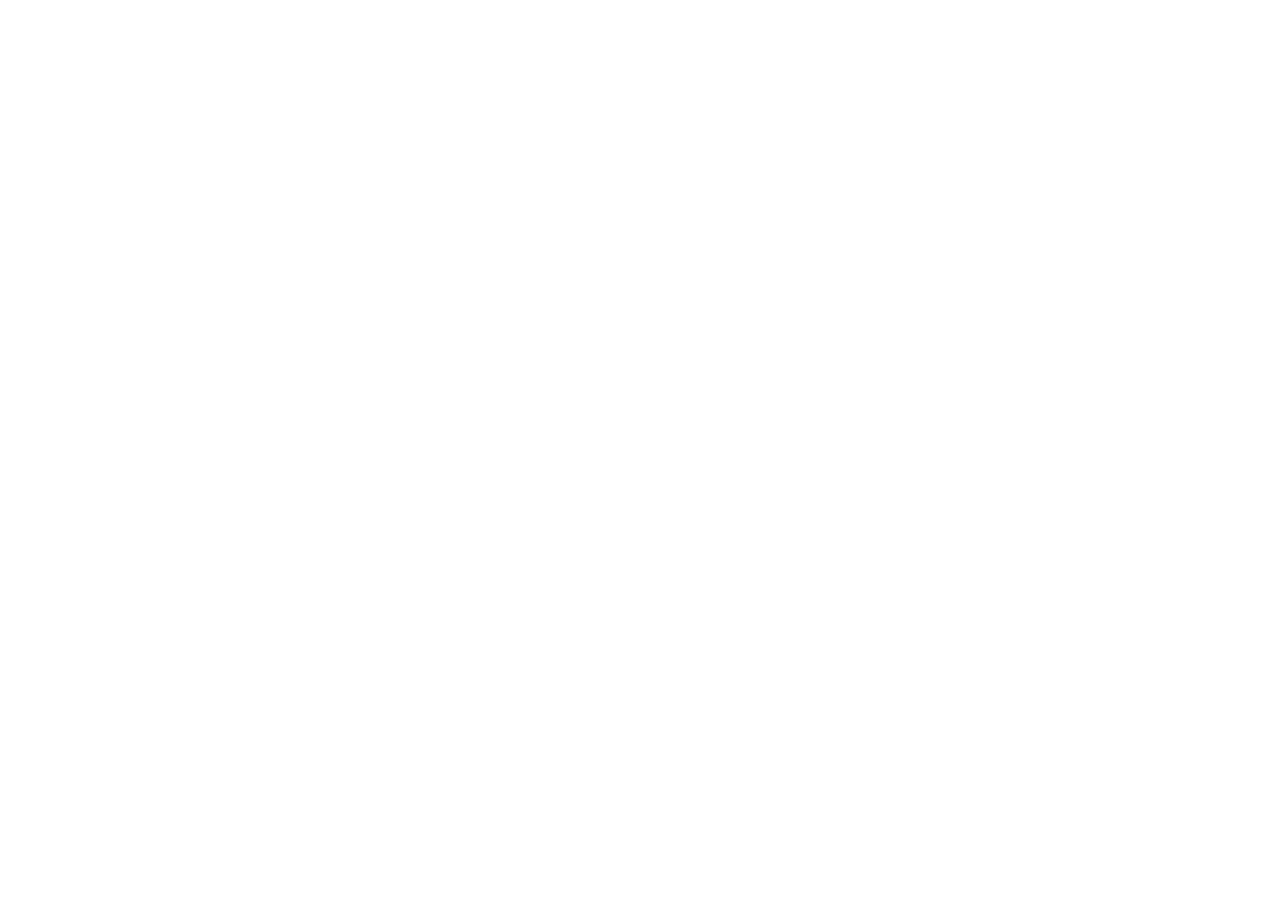
==== clonYoutube/html/indexTube.html @ 1da53eaf "clone Youtube" ====
<!DOCTYPE html>
<html lang="en">

<head>
    <meta charset="UTF-8">
    <meta http-equiv="X-UA-Compatible" content="IE=edge">
    <meta name="viewport" content="width=device-width, initial-scale=1.0">
    <link rel="icon" type="image/svg" sizes="16*16" href="../src/assets/twitter-brands.svg">
    <link rel="stylesheet" href="https://cdnjs.cloudflare.com/ajax/libs/font-awesome/6.1.1/css/all.min.css" />
    <link rel="preconnect" href="https://fonts.googleapis.com">
    <link rel="preconnect" href="https://fonts.gstatic.com" crossorigin>
    <link href="https://fonts.googleapis.com/css2?family=Montserrat:wght@400;500;700&display=swap" rel="stylesheet">
    <link rel="preconnect" href="https://fonts.googleapis.com">
    <link rel="preconnect" href="https://fonts.gstatic.com" crossorigin>
    <link href="https://fonts.googleapis.com/css2?family=Lato:wght@400;700&display=swap" rel="stylesheet">
    <link rel="stylesheet" href="../css/mainTube.css">
    <title>Clone Youtube</title>
</head>

<body>

    <!--  ==== Javascript JS = === -->
</body>

</html>
---- clonYoutube/css/mainTube.css ----
/*? ===== IMPORT =====*/
@import url(../css/media/mediaQuerie.css);


/** = Root =*/
:root {
    /*=Color Basic=*/
    color-scheme: light dark;
    --clr-white: #fff;
    --clr-white2: #F2F2F2;
    --clr-white3: #BFBFBF;
    --clr-white4: #fcfdfd;
    --clr-black: #000;
    --clr-black-2: #0d0d0d;
    --brand-color: #1d9bf0;
    --gray-color: #cfd9de;
    --gray-colorTwo: #f8f8f8;
    --brand-color: rgb(238, 9, 9);
    --blue-color: #065fd4;
    --dark-color: #181818;

    /*=Typography=*/
    --font-family-Mon: 'Montserrat', sans-serif;
    --font-family-lat: 'Lato', sans-serif;
    /*=Font Size=*/
    --font-size-extra: 3rem;
    --font-size-title: 2.4rem;
    --font-size-Big: 1.8rem;
    --font-size-Medium: 1.6rem;
    --font-size-medium-plus: 1.5rem;
    --font-size-small: 1.2rem;
    --font-size-small-plus: 0.8rem;
    /*=Margins=*/
    --margin-top: 2rem;
    --margin-bottom: 2rem;
    --margin-left: 1rem;
    --margin-right: 1rem;
    --margin: 0 auto;
    /*=Text=*/
    --letter-spacing: 0.1rem;
    /* =  Shadows =*/
    --shadow-color: 286deg 36% 56%;
    /*========== z index ==========*/
    --z-tooltip: 10;
    --z-fixed: 100;

    --gradient-color: linear-gradient(115deg, #4fcf70, #fad648, #a767e5, #12bcfe, #44ce7b);
    --transparent-light-color: rgba(255, 255, 255, .05);
    --transparent-dark-color: rgba(0, 0, 0, .75);
}

/** = Css Style General =*/
*,
*::before,
*::after {
    box-sizing: border-box;
    margin: 0;
    padding: 0;
}

html {
    font-size: 62.5%;
}

/** =Animation =*/
@media (prefers-reduced-motion: reduce) {

    *,
    *::before,
    *::after {
        animation-duration: 0.01ms !important;
        animation-iteration-count: 1 !important;
        transition-duration: 0.01ms !important;
        scroll-behavior: auto !important;
    }
}

ul {
    list-style: none;
}

a {
    text-decoration: none;
    cursor: pointer;
}

img {
    width: 100%;
    height: 100%;
    background-size: cover;
    background-repeat: no-repeat;
    background-position: center;
    object-fit: cover;
}

p,
span {
    letter-spacing: 0.1rem;
}

h1,
h2,
h3 {
    margin: 2rem auto;
}

h1 {
    font-size: 2.4rem;
}

/*? ==== Button */
button {
    cursor: pointer;
}

button:active {
    transform: scale(0.9);
}

.btn {
    padding: 1.5rem;
    border: none;
    border-radius: 1rem;
    color: #F2F2F2;
    display: flex;
    justify-content: center;
    align-items: center;
    background: transparent;
}

.btn:hover {
    outline: 2px solid #333;
    color: #000;
}

/** ======= ============ Project General CSS =========== ============ **/
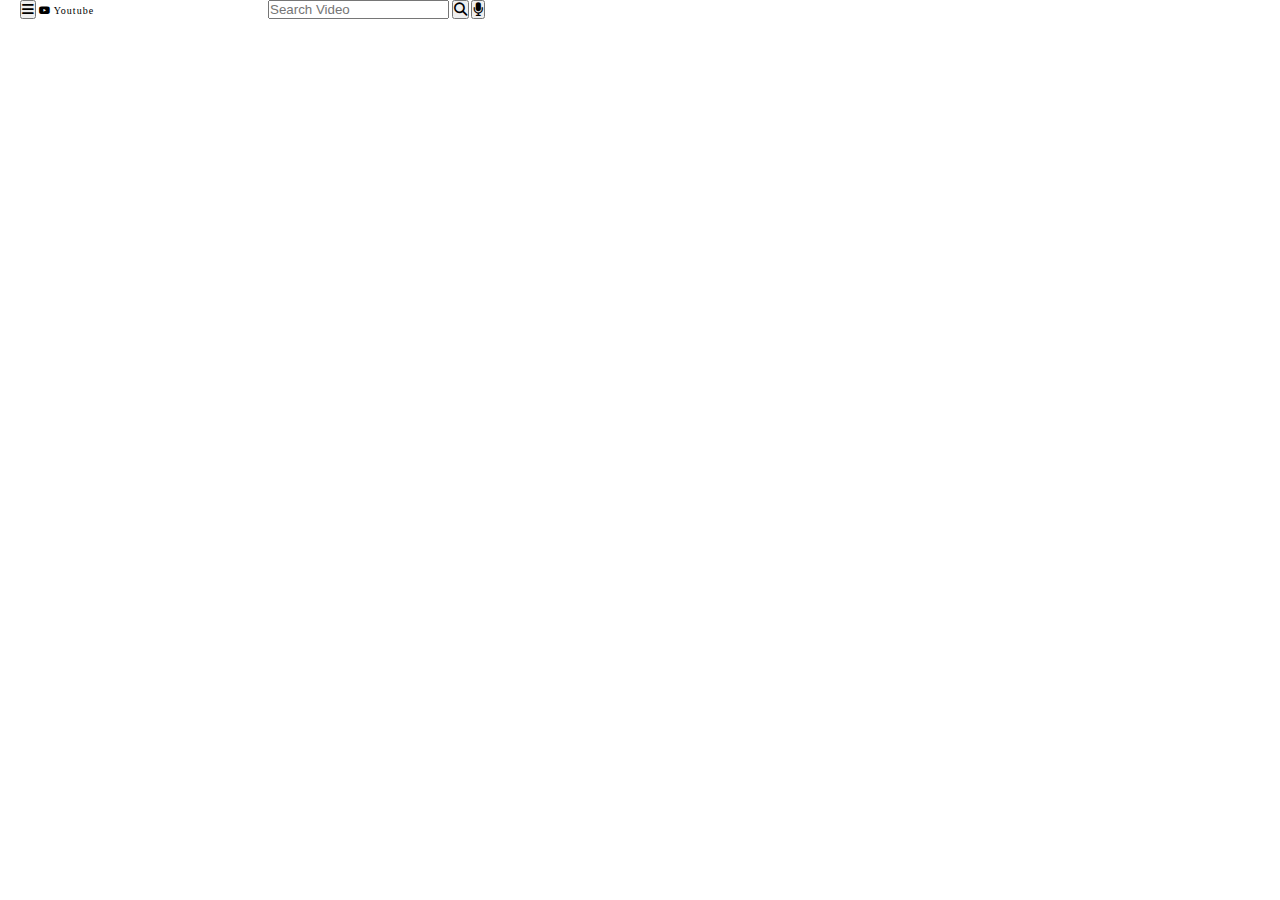
==== commit 02e13031: "layout" ====
--- a/clonYoutube/html/indexTube.html
+++ b/clonYoutube/html/indexTube.html
@@ -5,7 +5,7 @@
     <meta charset="UTF-8">
     <meta http-equiv="X-UA-Compatible" content="IE=edge">
     <meta name="viewport" content="width=device-width, initial-scale=1.0">
-    <link rel="icon" type="image/svg" sizes="16*16" href="../src/assets/twitter-brands.svg">
+    <link rel="icon" type="image/svg" sizes="16*16" href="../assets/img/youtube-brands.svg">
     <link rel="stylesheet" href="https://cdnjs.cloudflare.com/ajax/libs/font-awesome/6.1.1/css/all.min.css" />
     <link rel="preconnect" href="https://fonts.googleapis.com">
     <link rel="preconnect" href="https://fonts.gstatic.com" crossorigin>
@@ -14,10 +14,33 @@
     <link rel="preconnect" href="https://fonts.gstatic.com" crossorigin>
     <link href="https://fonts.googleapis.com/css2?family=Lato:wght@400;700&display=swap" rel="stylesheet">
     <link rel="stylesheet" href="../css/mainTube.css">
-    <title>Clone Youtube</title>
+    <title>Clone Youtube || Web Portfolio</title>
 </head>
 
 <body>
+    <div class="layout" id="layoutID">
+        <!-- ==== Header === -->
+        <header class="header" id="headerID">
+            <!-- == Logo ==-->
+            <div class="heeader-logo" id="headerLogo">
+                <button class="header--button" type="button"><i class="fa-solid fa-bars"></i></button>
+                <span class="logo--icon">
+                    <i class="fa-brands fa-youtube"></i> Youtube
+                </span>
+            </div>
+            <!-- === Search ====-->
+            <div class="header--search">
+                <form action="" class="header--form">
+                    <input type="text" class="header--input" placeholder="Search Video">
+                    <button class="header--button header--button__grey" type="button">
+                        <i class="fa-solid fa-magnifying-glass"></i>
+                    </button>
+                    <button class="header--button" type="button"><i class="fa-solid fa-microphone"></i></button>
+                </form>
+            </div>
+        </header>
+
+    </div>
 
     <!--  ==== Javascript JS = === -->
 </body>
--- a/clonYoutube/css/mainTube.css
+++ b/clonYoutube/css/mainTube.css
@@ -75,7 +75,8 @@
     }
 }
 
-ul {
+ul,
+ol {
     list-style: none;
 }
 
@@ -133,4 +134,23 @@
     color: #000;
 }
 
-/** ======= ============ Project General CSS =========== ============ **/+/** ======= ============ Project General CSS =========== ============ **/
+.layout {
+    width: 100%;
+    height: 100vh;
+    display: grid;
+    grid-template-areas:
+        "header header"
+        "sidebar tags"
+        "sidebar content";
+    grid-template-columns: 20% 80%;
+    grid-template-rows: 10% 5% 85%;
+}
+
+header {
+    grid-area: header;
+    display: grid;
+    grid-template-columns: 20% 60% 20%;
+    padding: 0 20px;
+    position: sticky;
+}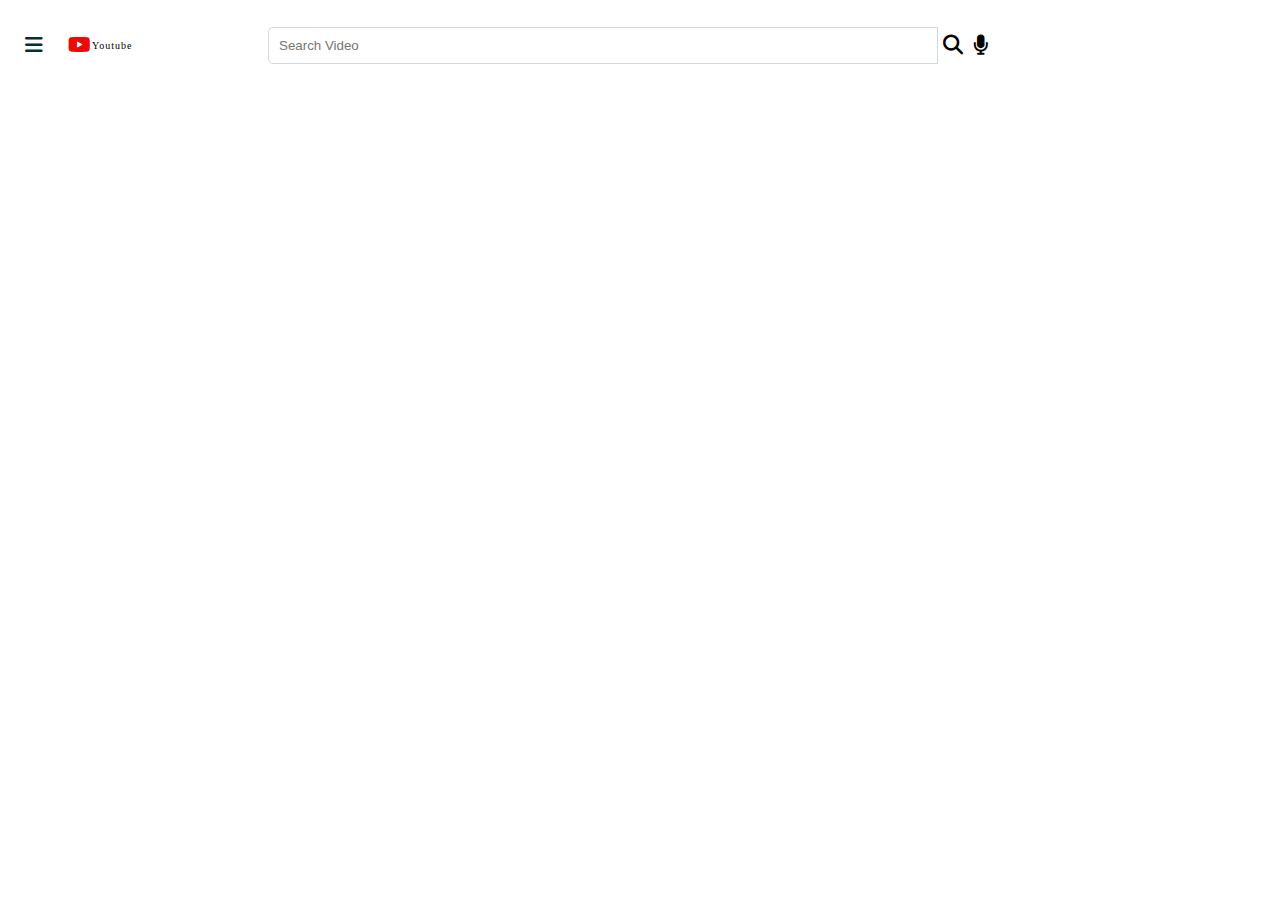
==== commit c4c568cb: "header  you paart 02" ====
--- a/clonYoutube/html/indexTube.html
+++ b/clonYoutube/html/indexTube.html
@@ -22,7 +22,7 @@
         <!-- ==== Header === -->
         <header class="header" id="headerID">
             <!-- == Logo ==-->
-            <div class="heeader-logo" id="headerLogo">
+            <div class="header--logo" id="headerLogo">
                 <button class="header--button" type="button"><i class="fa-solid fa-bars"></i></button>
                 <span class="logo--icon">
                     <i class="fa-brands fa-youtube"></i> Youtube
--- a/clonYoutube/css/mainTube.css
+++ b/clonYoutube/css/mainTube.css
@@ -153,4 +153,60 @@
     grid-template-columns: 20% 60% 20%;
     padding: 0 20px;
     position: sticky;
+}
+
+header i {
+    font-size: 2rem;
+}
+
+button {
+    background: transparent;
+    border: 0;
+    padding: .5rem;
+}
+
+/*? ===== Logo*/
+.fa-bars {
+    color: #033030;
+    margin-right: 2rem;
+}
+
+.fa-youtube {
+    color: var(--brand-color);
+}
+
+.logo--icon {
+    display: flex;
+    align-items: center;
+}
+
+.logo-icon i {
+    margin-right: 5px;
+    font-weight: 900;
+}
+
+/*? <<<<< Header Logo */
+.header--logo {
+    width: 20%;
+    display: flex;
+    justify-content: space-between;
+    justify-self: left;
+    align-self: center;
+}
+
+.header--search {
+    place-self: center;
+    width: 100%;
+}
+
+.header--form {
+    display: flex;
+}
+
+.header--input {
+    padding: 1rem;
+    display: block;
+    width: 90%;
+    border-radius: 5px 0 0 5px;
+    border: 1px solid var(--gray-color);
 }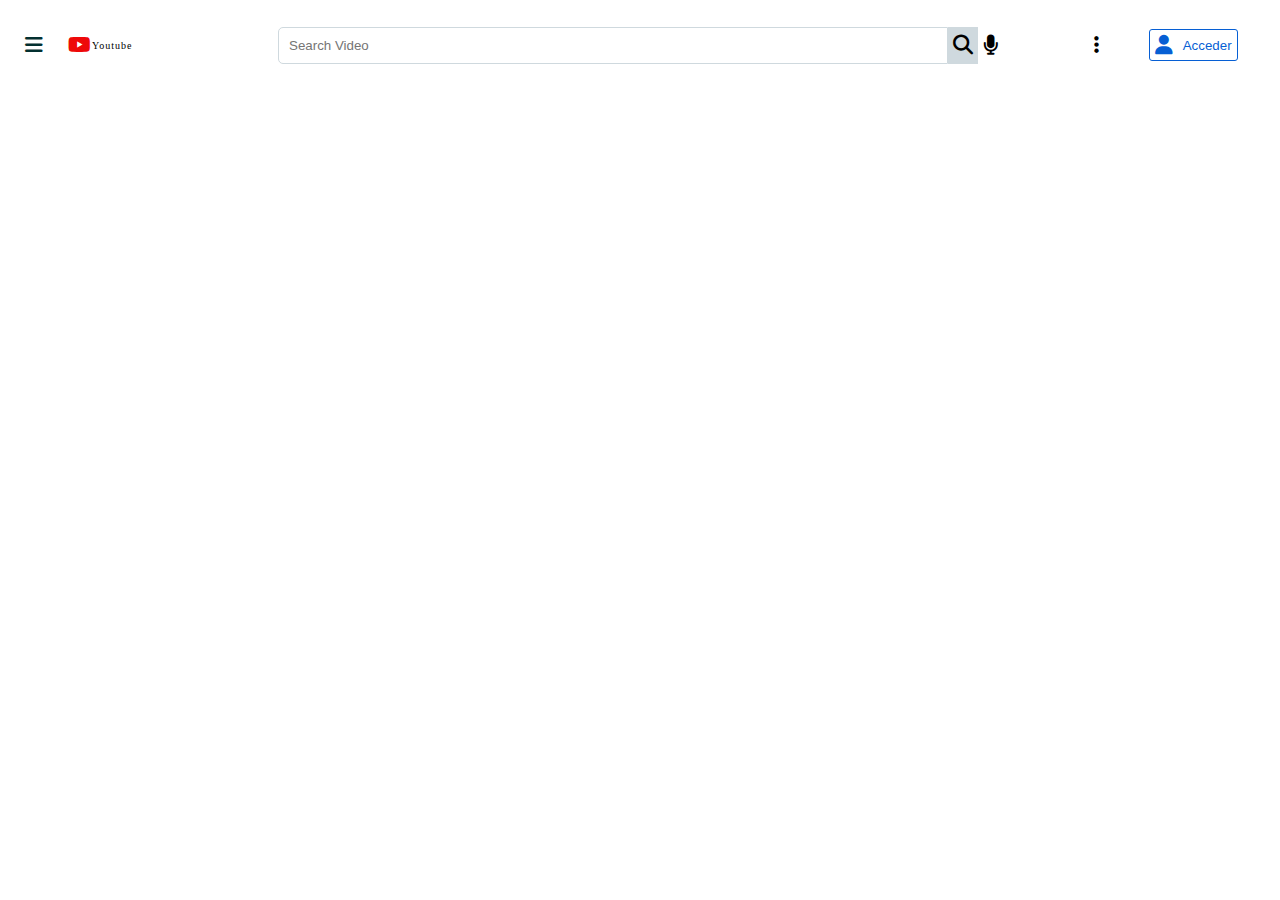
==== commit e5ba067f: "youtube 03" ====
--- a/clonYoutube/html/indexTube.html
+++ b/clonYoutube/html/indexTube.html
@@ -38,7 +38,21 @@
                     <button class="header--button" type="button"><i class="fa-solid fa-microphone"></i></button>
                 </form>
             </div>
+            <!-- === Profile === -->
+            <div class="header--profile">
+                <button class="header--button" type="button">
+                    <i class="fa-solid fa-grid"></i>
+                </button>
+                <button class="header--button" type="button">
+                    <i class="fa-solid fa-ellipsis-vertical"></i>
+                </button>
+                <button class="header--button header--button__blue" type="button">
+                    <i class="fa-solid fa-user"></i> Acceder
+                </button>
+            </div>
         </header>
+
+        <aside></aside>
 
     </div>
 
--- a/clonYoutube/css/mainTube.css
+++ b/clonYoutube/css/mainTube.css
@@ -209,4 +209,48 @@
     width: 90%;
     border-radius: 5px 0 0 5px;
     border: 1px solid var(--gray-color);
+}
+
+.header--form .header--input {
+    margin-left: 1rem;
+}
+
+.header--button__grey {
+    background-color: var(--gray-color);
+    padding: .5rem;
+    margin: 0;
+}
+
+.header--button__blue {
+    color: var(--blue-color);
+    padding: .5rem;
+    display: flex;
+    align-items: center;
+    justify-content: center;
+    border: 1px solid var(--blue-color);
+    border-radius: .3rem;
+}
+
+.header--button__blue i {
+    margin-right: 1rem;
+}
+
+/*?==== Header Profile  <<<<<*/
+.header--profile {
+    display: flex;
+    justify-content: space-around;
+    width: 100%;
+}
+
+.header--profile {
+    justify-self: right;
+    align-self: center;
+}
+
+/** <<<<<<< Aside >>>>>>*/
+aside {
+    grid-area: sidebar;
+    width: 100%;
+    height: 100%;
+    padding: 2.5rem;
 }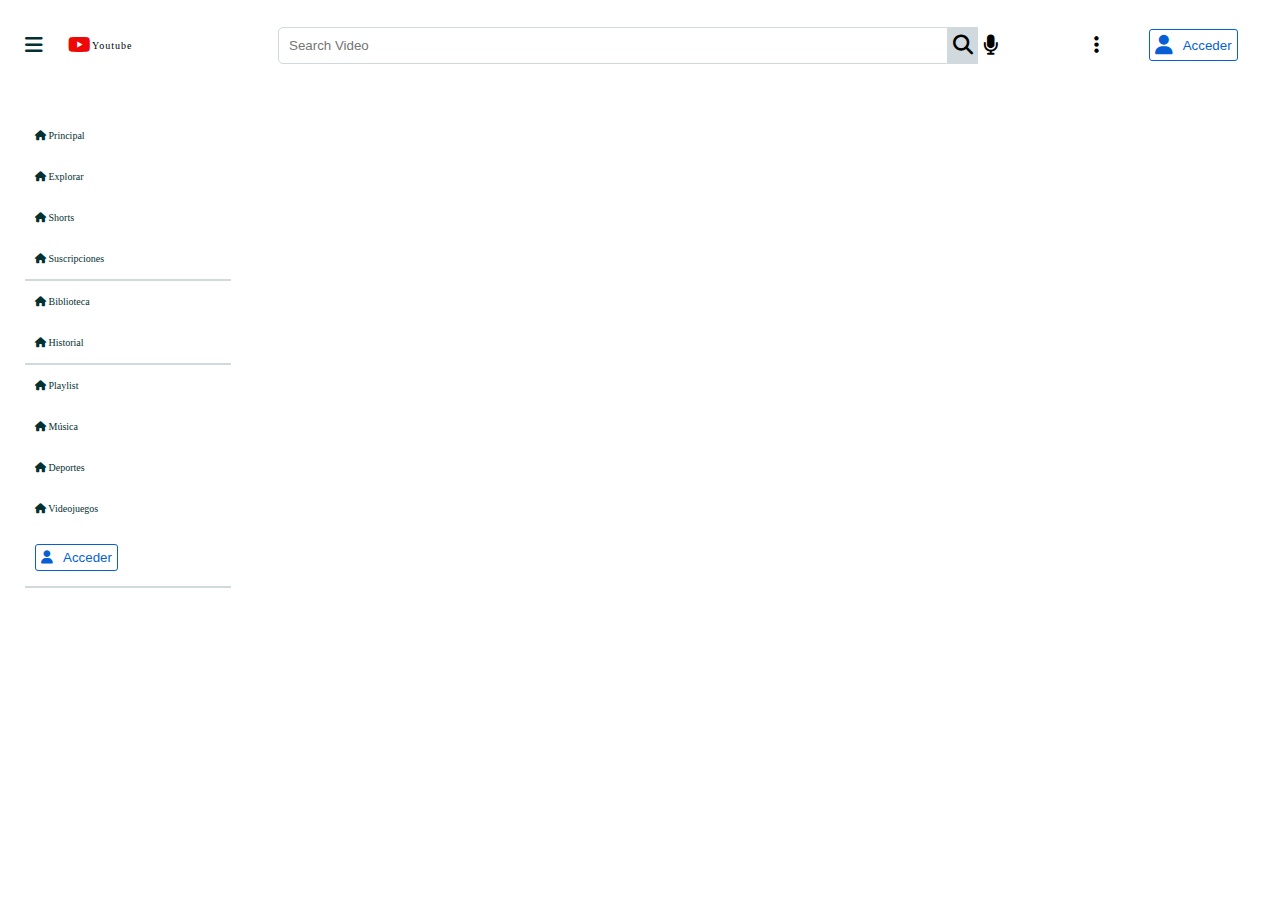
==== commit 63806091: "you part 04" ====
--- a/clonYoutube/html/indexTube.html
+++ b/clonYoutube/html/indexTube.html
@@ -52,7 +52,51 @@
             </div>
         </header>
 
-        <aside></aside>
+        <aside id="asideID">
+            <ul class="aside--list">
+                <li class="aside--item">
+                    <a href="#" class="aside--link"><i class="fa-solid fa-house"></i> Principal</a>
+                </li>
+                <li class="aside--item">
+                    <a href="#" class="aside--link"><i class="fa-solid fa-house"></i> Explorar</a>
+                </li>
+                <li class="aside--item">
+                    <a href="#" class="aside--link"><i class="fa-solid fa-house"></i> Shorts</a>
+                </li>
+                <li class="aside--item">
+                    <a href="#" class="aside--link"><i class="fa-solid fa-house"></i> Suscripciones</a>
+                </li>
+            </ul>
+
+            <ul class="aside--list">
+                <li class="aside--item">
+                    <a href="#" class="aside--link"><i class="fa-solid fa-house"></i> Biblioteca</a>
+                </li>
+                <li class="aside--item">
+                    <a href="#" class="aside--link"><i class="fa-solid fa-house"></i> Historial</a>
+                </li>
+            </ul>
+
+            <ul class="aside--list">
+                <li class="aside--item">
+                    <a href="#" class="aside--link"><i class="fa-solid fa-house"></i> Playlist</a>
+                </li>
+                <li class="aside--item">
+                    <a href="#" class="aside--link"><i class="fa-solid fa-house"></i> Música</a>
+                </li>
+                <li class="aside--item">
+                    <a href="#" class="aside--link"><i class="fa-solid fa-house"></i> Deportes</a>
+                </li>
+                <li class="aside--item">
+                    <a href="#" class="aside--link"><i class="fa-solid fa-house"></i> Videojuegos</a>
+                </li>
+                <li class="aside--item">
+                    <button class="header--button header--button__blue" type="button">
+                        <i class="fa-solid fa-user"></i> Acceder
+                    </button>
+                </li>
+            </ul>
+        </aside>
 
     </div>
 
--- a/clonYoutube/css/mainTube.css
+++ b/clonYoutube/css/mainTube.css
@@ -253,4 +253,27 @@
     width: 100%;
     height: 100%;
     padding: 2.5rem;
+}
+
+.aside--list {
+    border-bottom: 2px solid var(--gray-color);
+}
+
+.aside--list .aside--item {
+    padding: 15px 10px;
+}
+
+.aside--item:hover {
+    opacity: 0.5;
+}
+
+.aside--item .aside--link {
+    color: #033030;
+    cursor: pointer;
+}
+
+/** ======= Tags */
+.tags {
+    grid-area: tags;
+    display: flex;
 }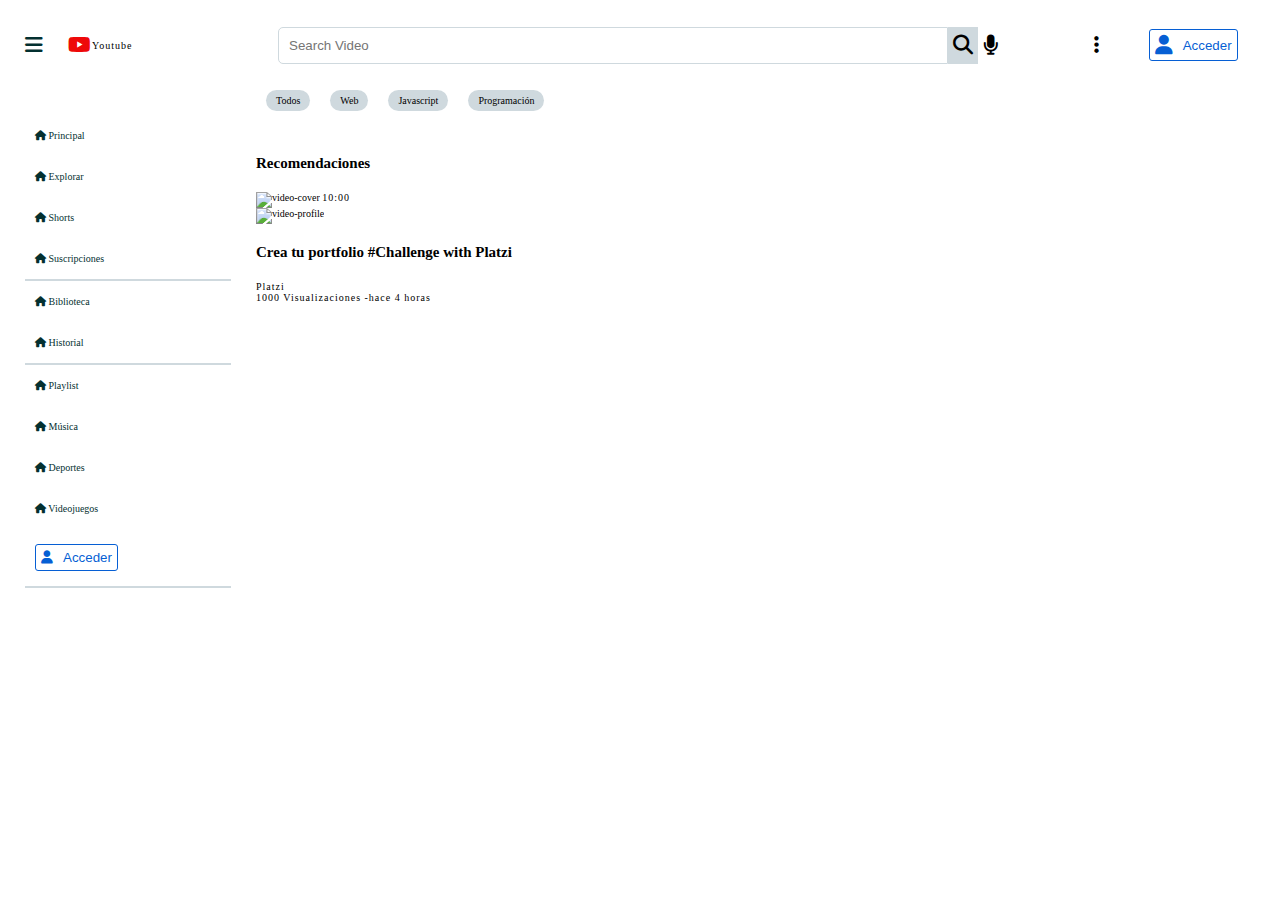
==== commit e88276bf: "youtube part 06" ====
--- a/clonYoutube/html/indexTube.html
+++ b/clonYoutube/html/indexTube.html
@@ -97,6 +97,31 @@
                 </li>
             </ul>
         </aside>
+        <ul class="tags" id="tagsID">
+            <li class="tags--items">Todos</li>
+            <li class="tags--items">Web</li>
+            <li class="tags--items">Javascript</li>
+            <li class="tags--items">Programación</li>
+        </ul>
+        <main class="video" id="videoID">
+            <div class="video--row">
+                <h2 class="video--title">Recomendaciones</h2>
+                <div class="video">
+                    <div class="video--cover">
+                        <img src="https://picsum.photos/200" class="video-img" alt="video-cover">
+                        <span video--text>10:00</span>
+                    </div>
+                    <div class="video--details">
+                        <img src="" alt="video-profile">
+                        <div class="video--description">
+                            <h2 class="video--title">Crea tu portfolio #Challenge with Platzi</h2>
+                            <p>Platzi</p>
+                            <p>1000 Visualizaciones -hace 4 horas</p>
+                        </div>
+                    </div>
+                </div>
+            </div>
+        </main>
 
     </div>
 
--- a/clonYoutube/css/mainTube.css
+++ b/clonYoutube/css/mainTube.css
@@ -276,4 +276,22 @@
 .tags {
     grid-area: tags;
     display: flex;
+}
+
+.tags--items {
+    margin: 0 1rem;
+    height: max-content;
+    padding: 5px 1rem;
+    border-radius: 2rem;
+    background-color: var(--gray-color);
+}
+
+.tags .tags--items:hover {
+    background-color: #181818;
+    color: #fff;
+    cursor: pointer;
+}
+
+.video {
+    grid-area: content;
 }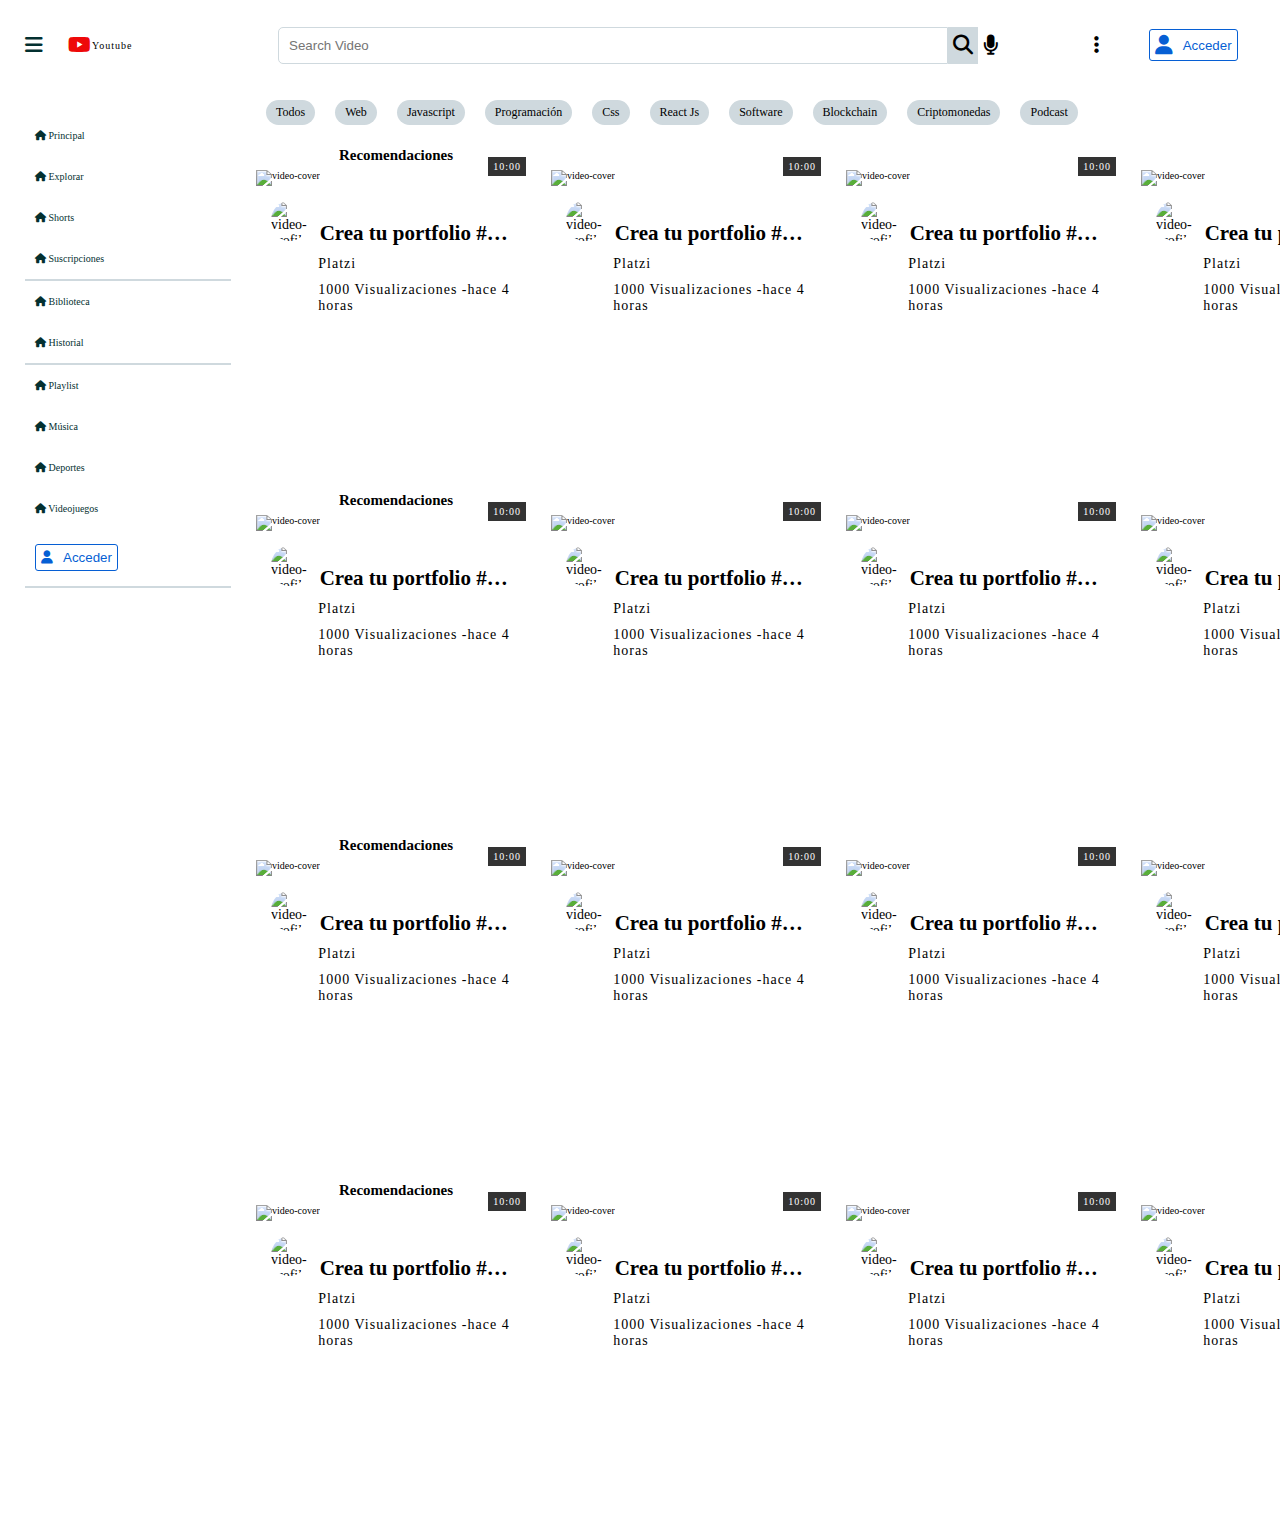
==== commit 6886a963: "challenge previo Youtube" ====
--- a/clonYoutube/html/indexTube.html
+++ b/clonYoutube/html/indexTube.html
@@ -97,22 +97,30 @@
                 </li>
             </ul>
         </aside>
+        <!--Tags-->
         <ul class="tags" id="tagsID">
             <li class="tags--items">Todos</li>
             <li class="tags--items">Web</li>
             <li class="tags--items">Javascript</li>
             <li class="tags--items">Programación</li>
+            <li class="tags--items">Css</li>
+            <li class="tags--items">React Js</li>
+            <li class="tags--items">Software</li>
+            <li class="tags--items">Blockchain</li>
+            <li class="tags--items">Criptomonedas</li>
+            <li class="tags--items">Podcast</li>
         </ul>
-        <main class="video" id="videoID">
+        <!-- == Video == -->
+        <main class="videos" id="videoID">
             <div class="video--row">
-                <h2 class="video--title">Recomendaciones</h2>
+                <h2 class="videos--title">Recomendaciones</h2>
                 <div class="video">
                     <div class="video--cover">
                         <img src="https://picsum.photos/200" class="video-img" alt="video-cover">
                         <span video--text>10:00</span>
                     </div>
                     <div class="video--details">
-                        <img src="" alt="video-profile">
+                        <img src="https://picsum.photos/209" alt="video-profile">
                         <div class="video--description">
                             <h2 class="video--title">Crea tu portfolio #Challenge with Platzi</h2>
                             <p>Platzi</p>
@@ -120,12 +128,268 @@
                         </div>
                     </div>
                 </div>
+
+                <div class="video">
+                    <div class="video">
+                        <div class="video--cover">
+                            <img src="https://picsum.photos/200" class="video-img" alt="video-cover">
+                            <span video--text>10:00</span>
+                        </div>
+                        <div class="video--details">
+                            <img src="https://picsum.photos/209" alt="video-profile">
+                            <div class="video--description">
+                                <h2 class="video--title">Crea tu portfolio #Challenge with Platzi</h2>
+                                <p>Platzi</p>
+                                <p>1000 Visualizaciones -hace 4 horas</p>
+                            </div>
+                        </div>
+                    </div>
+                </div>
+
+                <div class="video">
+                    <div class="video">
+                        <div class="video--cover">
+                            <img src="https://picsum.photos/200" class="video-img" alt="video-cover">
+                            <span video--text>10:00</span>
+                        </div>
+                        <div class="video--details">
+                            <img src="https://picsum.photos/209" alt="video-profile">
+                            <div class="video--description">
+                                <h2 class="video--title">Crea tu portfolio #Challenge with Platzi</h2>
+                                <p>Platzi</p>
+                                <p>1000 Visualizaciones -hace 4 horas</p>
+                            </div>
+                        </div>
+                    </div>
+                </div>
+
+                <div class="video">
+                    <div class="video">
+                        <div class="video--cover">
+                            <img src="https://picsum.photos/200" class="video-img" alt="video-cover">
+                            <span video--text>10:00</span>
+                        </div>
+                        <div class="video--details">
+                            <img src="https://picsum.photos/209" alt="video-profile">
+                            <div class="video--description">
+                                <h2 class="video--title">Crea tu portfolio #Challenge with Platzi</h2>
+                                <p>Platzi</p>
+                                <p>1000 Visualizaciones -hace 4 horas</p>
+                            </div>
+                        </div>
+                    </div>
+                </div>
+            </div>
+
+            <div class="video--row">
+                <h2 class="videos--title">Recomendaciones</h2>
+                <div class="video">
+                    <div class="video--cover">
+                        <img src="https://picsum.photos/200" class="video-img" alt="video-cover">
+                        <span video--text>10:00</span>
+                    </div>
+                    <div class="video--details">
+                        <img src="https://picsum.photos/209" alt="video-profile">
+                        <div class="video--description">
+                            <h2 class="video--title">Crea tu portfolio #Challenge with Platzi</h2>
+                            <p>Platzi</p>
+                            <p>1000 Visualizaciones -hace 4 horas</p>
+                        </div>
+                    </div>
+                </div>
+
+                <div class="video">
+                    <div class="video">
+                        <div class="video--cover">
+                            <img src="https://picsum.photos/200" class="video-img" alt="video-cover">
+                            <span video--text>10:00</span>
+                        </div>
+                        <div class="video--details">
+                            <img src="https://picsum.photos/209" alt="video-profile">
+                            <div class="video--description">
+                                <h2 class="video--title">Crea tu portfolio #Challenge with Platzi</h2>
+                                <p>Platzi</p>
+                                <p>1000 Visualizaciones -hace 4 horas</p>
+                            </div>
+                        </div>
+                    </div>
+                </div>
+
+                <div class="video">
+                    <div class="video">
+                        <div class="video--cover">
+                            <img src="https://picsum.photos/200" class="video-img" alt="video-cover">
+                            <span video--text>10:00</span>
+                        </div>
+                        <div class="video--details">
+                            <img src="https://picsum.photos/209" alt="video-profile">
+                            <div class="video--description">
+                                <h2 class="video--title">Crea tu portfolio #Challenge with Platzi</h2>
+                                <p>Platzi</p>
+                                <p>1000 Visualizaciones -hace 4 horas</p>
+                            </div>
+                        </div>
+                    </div>
+                </div>
+
+                <div class="video">
+                    <div class="video">
+                        <div class="video--cover">
+                            <img src="https://picsum.photos/200" class="video-img" alt="video-cover">
+                            <span video--text>10:00</span>
+                        </div>
+                        <div class="video--details">
+                            <img src="https://picsum.photos/209" alt="video-profile">
+                            <div class="video--description">
+                                <h2 class="video--title">Crea tu portfolio #Challenge with Platzi</h2>
+                                <p>Platzi</p>
+                                <p>1000 Visualizaciones -hace 4 horas</p>
+                            </div>
+                        </div>
+                    </div>
+                </div>
+            </div>
+
+            <div class="video--row">
+                <h2 class="videos--title">Recomendaciones</h2>
+                <div class="video">
+                    <div class="video--cover">
+                        <img src="https://picsum.photos/200" class="video-img" alt="video-cover">
+                        <span video--text>10:00</span>
+                    </div>
+                    <div class="video--details">
+                        <img src="https://picsum.photos/209" alt="video-profile">
+                        <div class="video--description">
+                            <h2 class="video--title">Crea tu portfolio #Challenge with Platzi</h2>
+                            <p>Platzi</p>
+                            <p>1000 Visualizaciones -hace 4 horas</p>
+                        </div>
+                    </div>
+                </div>
+
+                <div class="video">
+                    <div class="video">
+                        <div class="video--cover">
+                            <img src="https://picsum.photos/200" class="video-img" alt="video-cover">
+                            <span video--text>10:00</span>
+                        </div>
+                        <div class="video--details">
+                            <img src="https://picsum.photos/209" alt="video-profile">
+                            <div class="video--description">
+                                <h2 class="video--title">Crea tu portfolio #Challenge with Platzi</h2>
+                                <p>Platzi</p>
+                                <p>1000 Visualizaciones -hace 4 horas</p>
+                            </div>
+                        </div>
+                    </div>
+                </div>
+
+                <div class="video">
+                    <div class="video">
+                        <div class="video--cover">
+                            <img src="https://picsum.photos/200" class="video-img" alt="video-cover">
+                            <span video--text>10:00</span>
+                        </div>
+                        <div class="video--details">
+                            <img src="https://picsum.photos/209" alt="video-profile">
+                            <div class="video--description">
+                                <h2 class="video--title">Crea tu portfolio #Challenge with Platzi</h2>
+                                <p>Platzi</p>
+                                <p>1000 Visualizaciones -hace 4 horas</p>
+                            </div>
+                        </div>
+                    </div>
+                </div>
+
+                <div class="video">
+                    <div class="video">
+                        <div class="video--cover">
+                            <img src="https://picsum.photos/200" class="video-img" alt="video-cover">
+                            <span video--text>10:00</span>
+                        </div>
+                        <div class="video--details">
+                            <img src="https://picsum.photos/209" alt="video-profile">
+                            <div class="video--description">
+                                <h2 class="video--title">Crea tu portfolio #Challenge with Platzi</h2>
+                                <p>Platzi</p>
+                                <p>1000 Visualizaciones -hace 4 horas</p>
+                            </div>
+                        </div>
+                    </div>
+                </div>
+            </div>
+
+            <div class="video--row">
+                <h2 class="videos--title">Recomendaciones</h2>
+                <div class="video">
+                    <div class="video--cover">
+                        <img src="https://picsum.photos/200" class="video-img" alt="video-cover">
+                        <span video--text>10:00</span>
+                    </div>
+                    <div class="video--details">
+                        <img src="https://picsum.photos/209" alt="video-profile">
+                        <div class="video--description">
+                            <h2 class="video--title">Crea tu portfolio #Challenge with Platzi</h2>
+                            <p>Platzi</p>
+                            <p>1000 Visualizaciones -hace 4 horas</p>
+                        </div>
+                    </div>
+                </div>
+
+                <div class="video">
+                    <div class="video">
+                        <div class="video--cover">
+                            <img src="https://picsum.photos/200" class="video-img" alt="video-cover">
+                            <span video--text>10:00</span>
+                        </div>
+                        <div class="video--details">
+                            <img src="https://picsum.photos/209" alt="video-profile">
+                            <div class="video--description">
+                                <h2 class="video--title">Crea tu portfolio #Challenge with Platzi</h2>
+                                <p>Platzi</p>
+                                <p>1000 Visualizaciones -hace 4 horas</p>
+                            </div>
+                        </div>
+                    </div>
+                </div>
+
+                <div class="video">
+                    <div class="video">
+                        <div class="video--cover">
+                            <img src="https://picsum.photos/200" class="video-img" alt="video-cover">
+                            <span video--text>10:00</span>
+                        </div>
+                        <div class="video--details">
+                            <img src="https://picsum.photos/209" alt="video-profile">
+                            <div class="video--description">
+                                <h2 class="video--title">Crea tu portfolio #Challenge with Platzi</h2>
+                                <p>Platzi</p>
+                                <p>1000 Visualizaciones -hace 4 horas</p>
+                            </div>
+                        </div>
+                    </div>
+                </div>
+
+                <div class="video">
+                    <div class="video">
+                        <div class="video--cover">
+                            <img src="https://picsum.photos/200" class="video-img" alt="video-cover">
+                            <span video--text>10:00</span>
+                        </div>
+                        <div class="video--details">
+                            <img src="https://picsum.photos/209" alt="video-profile">
+                            <div class="video--description">
+                                <h2 class="video--title">Crea tu portfolio #Challenge with Platzi</h2>
+                                <p>Platzi</p>
+                                <p>1000 Visualizaciones -hace 4 horas</p>
+                            </div>
+                        </div>
+                    </div>
+                </div>
             </div>
         </main>
 
-    </div>
-
-    <!--  ==== Javascript JS = === -->
+        <!--  ==== Javascript JS = === -->
 </body>
 
 </html>--- a/clonYoutube/css/mainTube.css
+++ b/clonYoutube/css/mainTube.css
@@ -276,6 +276,7 @@
 .tags {
     grid-area: tags;
     display: flex;
+    align-items: center;
 }
 
 .tags--items {
@@ -284,6 +285,7 @@
     padding: 5px 1rem;
     border-radius: 2rem;
     background-color: var(--gray-color);
+    font-size: 1.2rem;
 }
 
 .tags .tags--items:hover {
@@ -292,6 +294,69 @@
     cursor: pointer;
 }
 
+.videos {
+    grid-area: content;
+}
+
+.video--row {
+    display: grid;
+    /* grid-template-columns: repeat(auto-fit, minmax(200px, 1fr)); */
+    grid-template-columns: repeat(4, 1fr);
+    grid-template-rows: 25px 310px;
+    column-gap: 1.5rem;
+    row-gap: 1rem;
+}
+
+.videos--title {
+    grid-row: 1 / 2;
+    display: flex;
+    align-items: center;
+}
+
 .video {
-    grid-area: content;
+    grid-row: 2 / 3;
+}
+
+.video .video--cover {
+    position: relative;
+}
+
+.video--cover img {
+    width: 100%;
+    height: 150px;
+}
+
+.video--cover span {
+    position: absolute;
+    bottom: 1rem;
+    right: 1rem;
+    color: #fff;
+    background-color: rgba(0, 0, 0, .8);
+    padding: 4px 5px;
+}
+
+.video--details {
+    display: flex;
+    padding: 1.5rem;
+    font-size: 1.4rem;
+}
+
+.video--details img {
+    border-radius: 50%;
+    height: 4rem;
+    width: 4rem;
+    margin-right: 1rem;
+    cursor: pointer;
+}
+
+.video--details h2,
+.video--details p {
+    margin-bottom: 1rem;
+}
+
+.video--details h2 {
+    width: 20rem;
+    white-space: nowrap;
+    text-overflow: ellipsis;
+    overflow: hidden;
 }